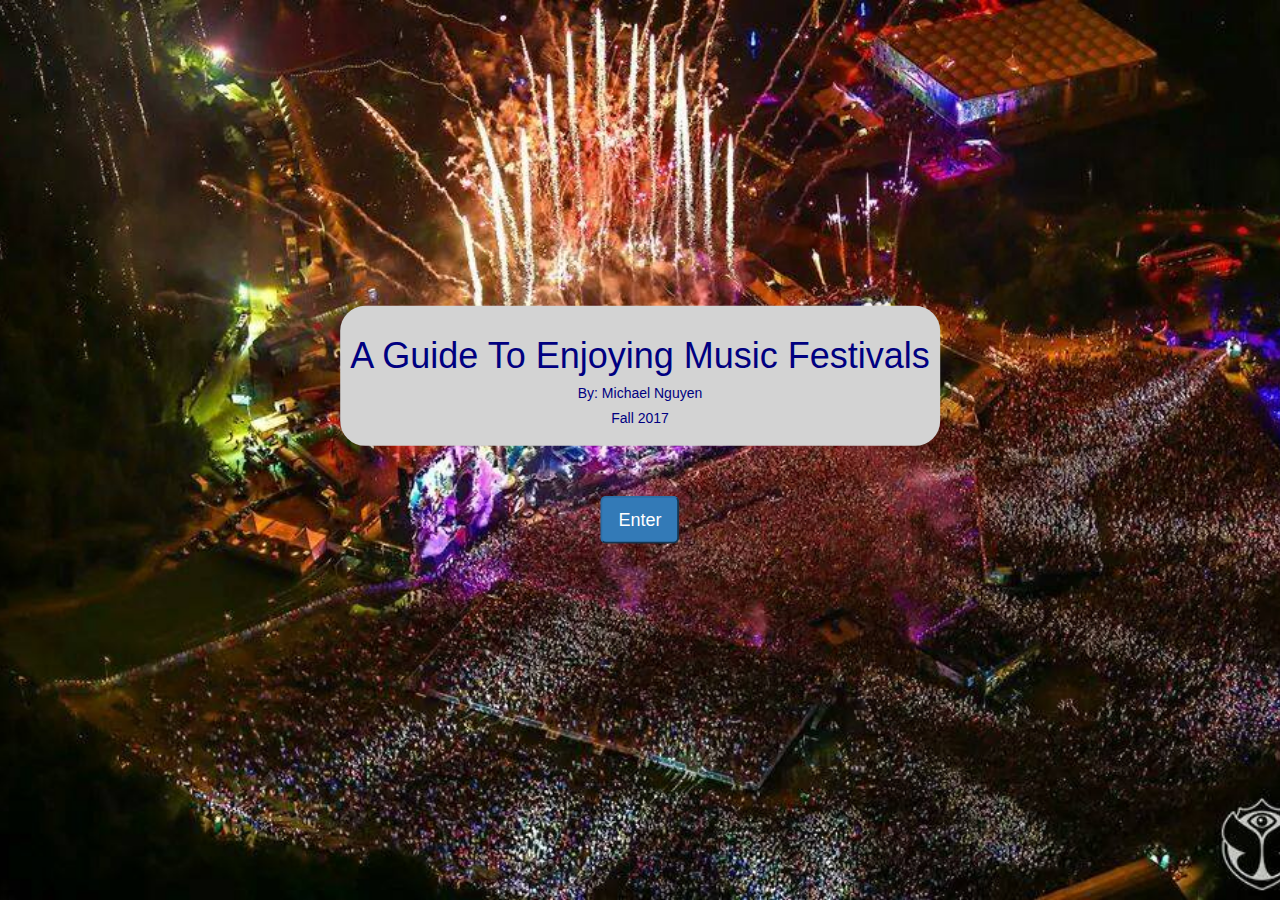
==== index.html @ 57a083ed "changed name" ====
<!DOCTYPE html>
<html lang="en">
<head>
  <meta charset="utf-8">
  <meta name="viewport"
     content="width=device-width, initial-scale=1, user-scalable=yes">
  <link href="https://maxcdn.bootstrapcdn.com/bootstrap/3.3.6/css/bootstrap.min.css" rel="stylesheet">
  <script src="https://maxcdn.bootstrapcdn.com/bootstrap/3.3.6/js/bootstrap.min.js"></script>
  <link rel="stylesheet" type="text/css" href="project.css">
  <title>Music Festival Guide</title>
</head>
<body = class="container">
  <div class="irow">
    <div class="bg">
      <div class="col-title"><h1>A Guide To Enjoying Music Festivals</h1></div>
      <div class="col-author"><h5>By: Michael Nguyen</h5></div>
      <div class="col-term"><h5>Fall 2017</h5></div> 
    </div>
    <div class="col-button"> <button class="btn-lg btn-primary" id="enter" onclick="loading()">Enter</button></div>  
    <div class="col"><audio autoplay><source src="welcome.mp3" type="audio/mpeg"></audio></div>
    <div class="col"><audio autoplay loop id="num1"><source src="intro.mp3" type="audio/mpeg"></audio></div>    
    <div class="col"><audio id="click"><source src="click.mp3" type="audio/mpeg"></audio></div>
  </div>
  <script>
    var song = document.getElementById('num1')
    song.volume =0.1;

    function loading(){
      var change = document.getElementById('enter');
      var click = document.getElementById('click');

      if(change.innerHTML  == "Enter"){
        change.innerHTML = "Loading ...";
        change.disabled = true;
        click.play();
      }
      else{
        change.innerHTML  = "Enter";
        click.play();
      }
        setTimeout(function(){
          window.location.replace('find.html') }, 2000);
    }
  </script>
</body>
</html>
---- project.css ----
html{
	height: 100%;
}
.irow{
	text-align: center;
	position: absolute;
	top: 50%;
	left: 50%;
	transform: translate(-50%,-50%);	
}
.container{
	height: 100%;
	background-image: url(background.jpg);
	background-repeat: no-repeat;
	background-position: center;
	background-size: cover;

}
.bg{
	border: 1px;
	border-radius: 25px;
	color: navy;
	background-color: lightgray;
	padding: 10px;

}
.col-button{
	padding: 50px;
	position: center;
	text-align: center;
}
.col-page{
	background-color:navy;
	text-align: center;
	color: white;
}
.col-lg-3{
	position: center;
	text-align: center;
}
.col-lg-6{
	background-color: white;
	position: center;
	padding: 20px;
}
#percent{	
	color: red;
}
img{
	height: 50%;
	width: 50%;

}
@media screen and (max-width: 1200px){
	#percent{
		background-color: white;
	}
	.container{
		background-repeat: repeat;
	}
	iframe{
		size: 500px;
	}
}
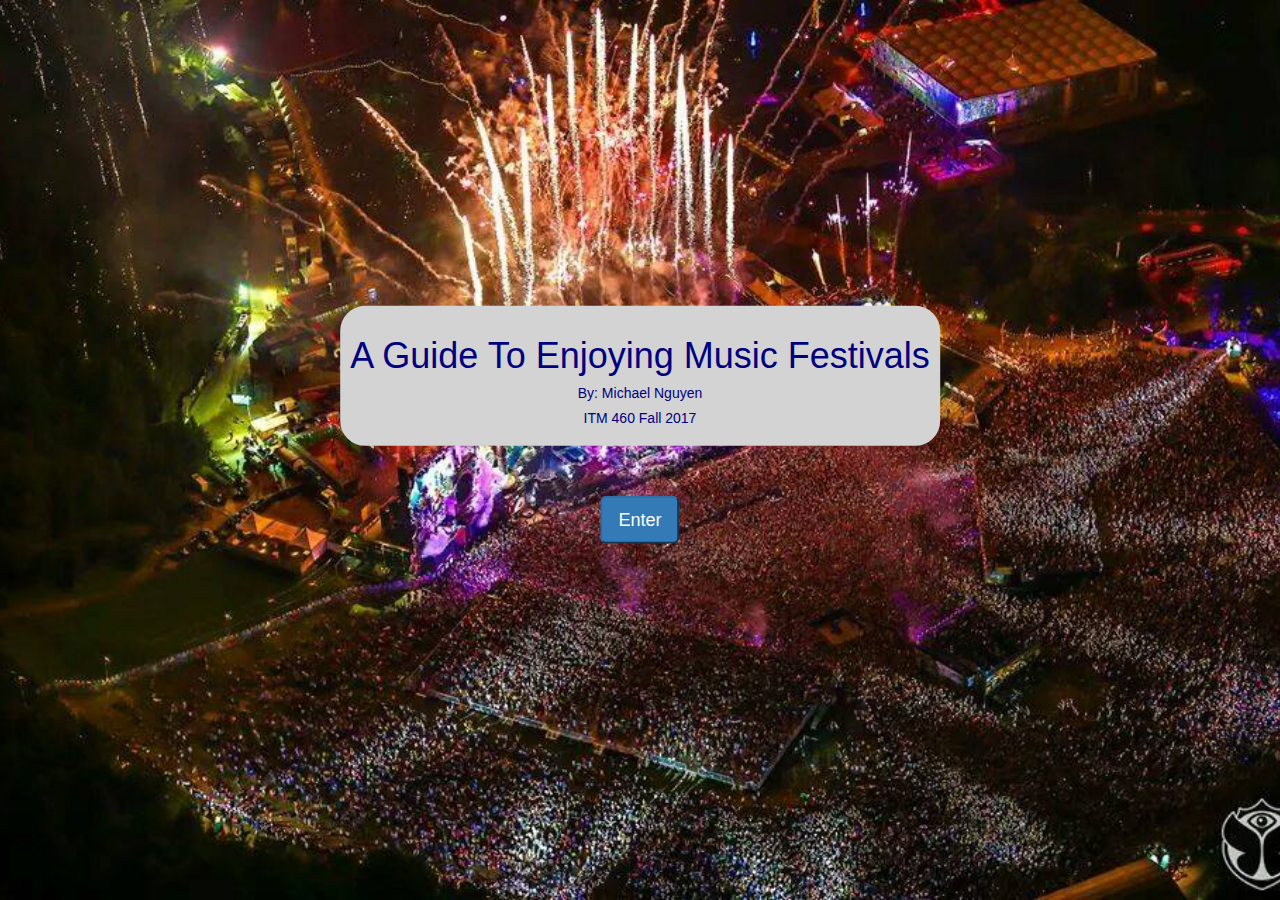
==== commit 1a30b051: "added course number" ====
--- a/index.html
+++ b/index.html
@@ -14,7 +14,7 @@
     <div class="bg">
       <div class="col-title"><h1>A Guide To Enjoying Music Festivals</h1></div>
       <div class="col-author"><h5>By: Michael Nguyen</h5></div>
-      <div class="col-term"><h5>Fall 2017</h5></div> 
+      <div class="col-term"><h5>ITM 460 Fall 2017</h5></div> 
     </div>
     <div class="col-button"> <button class="btn-lg btn-primary" id="enter" onclick="loading()">Enter</button></div>  
     <div class="col"><audio autoplay><source src="welcome.mp3" type="audio/mpeg"></audio></div>
